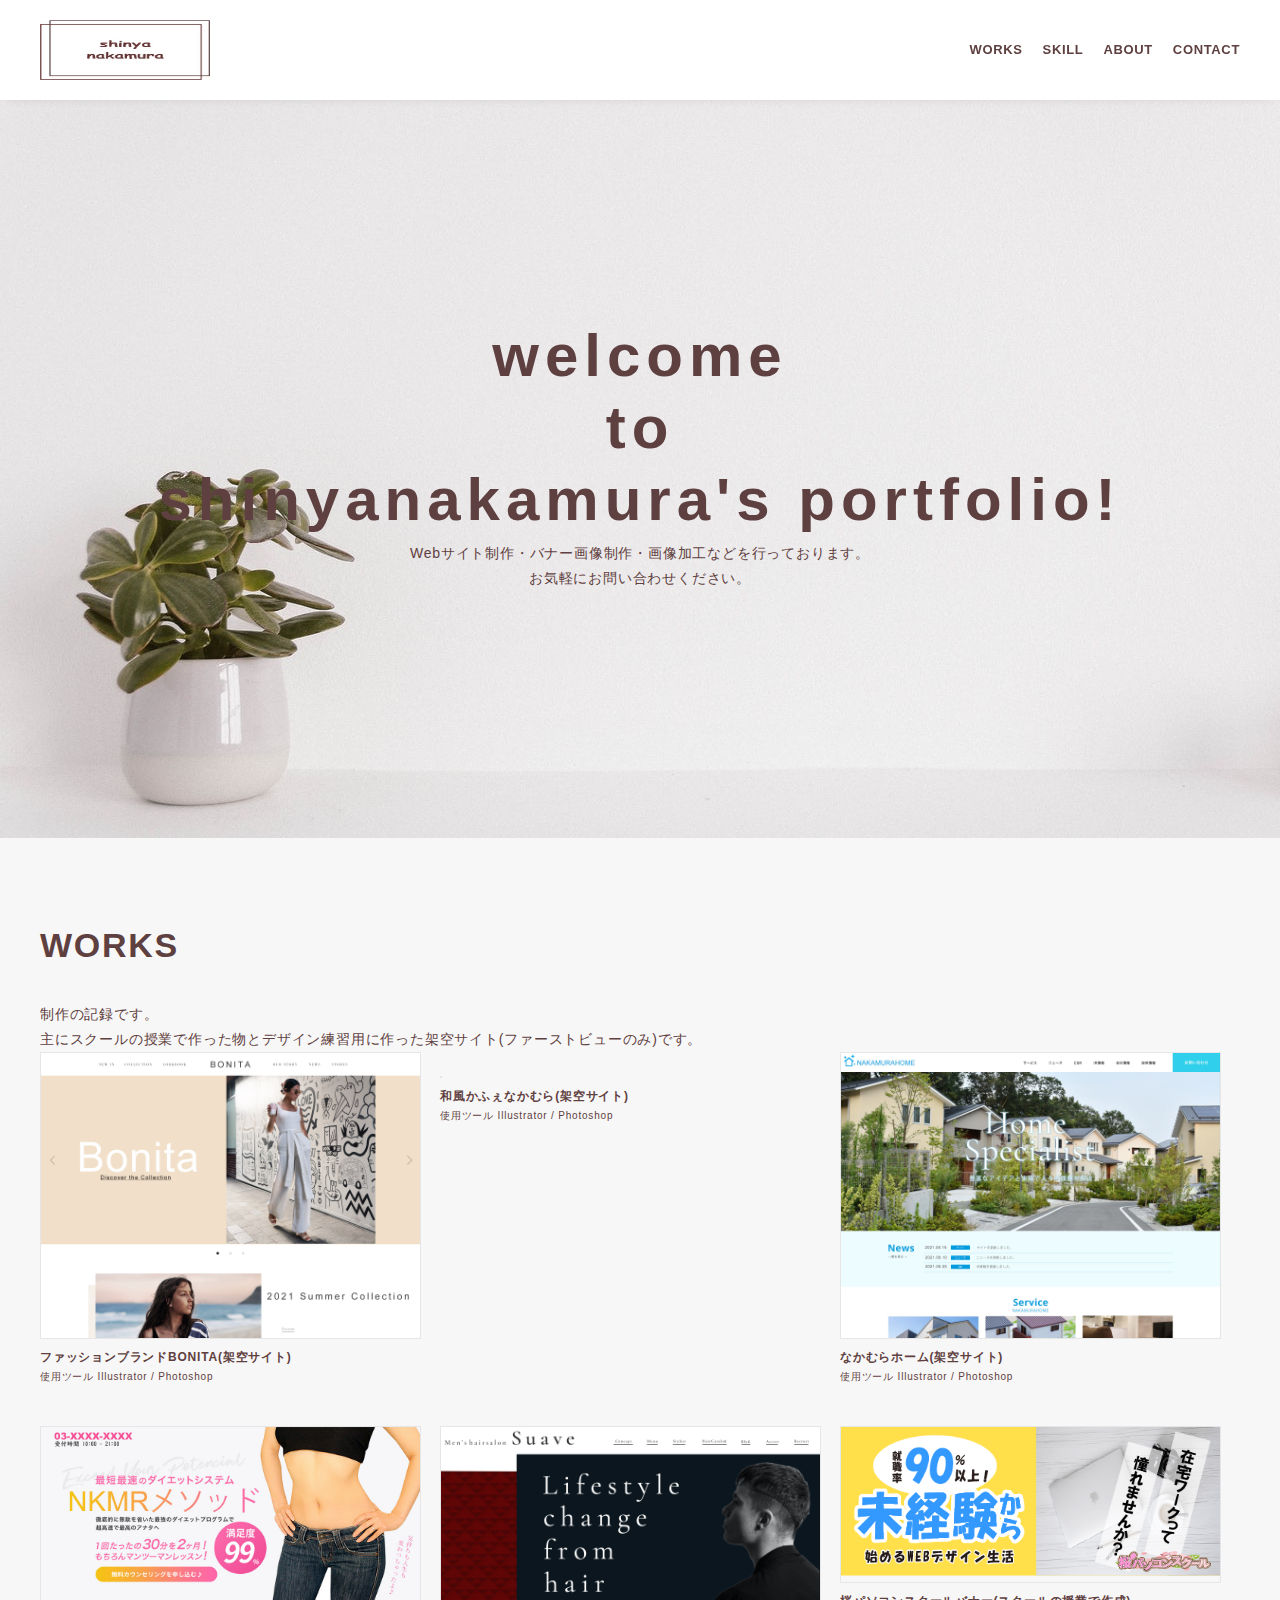
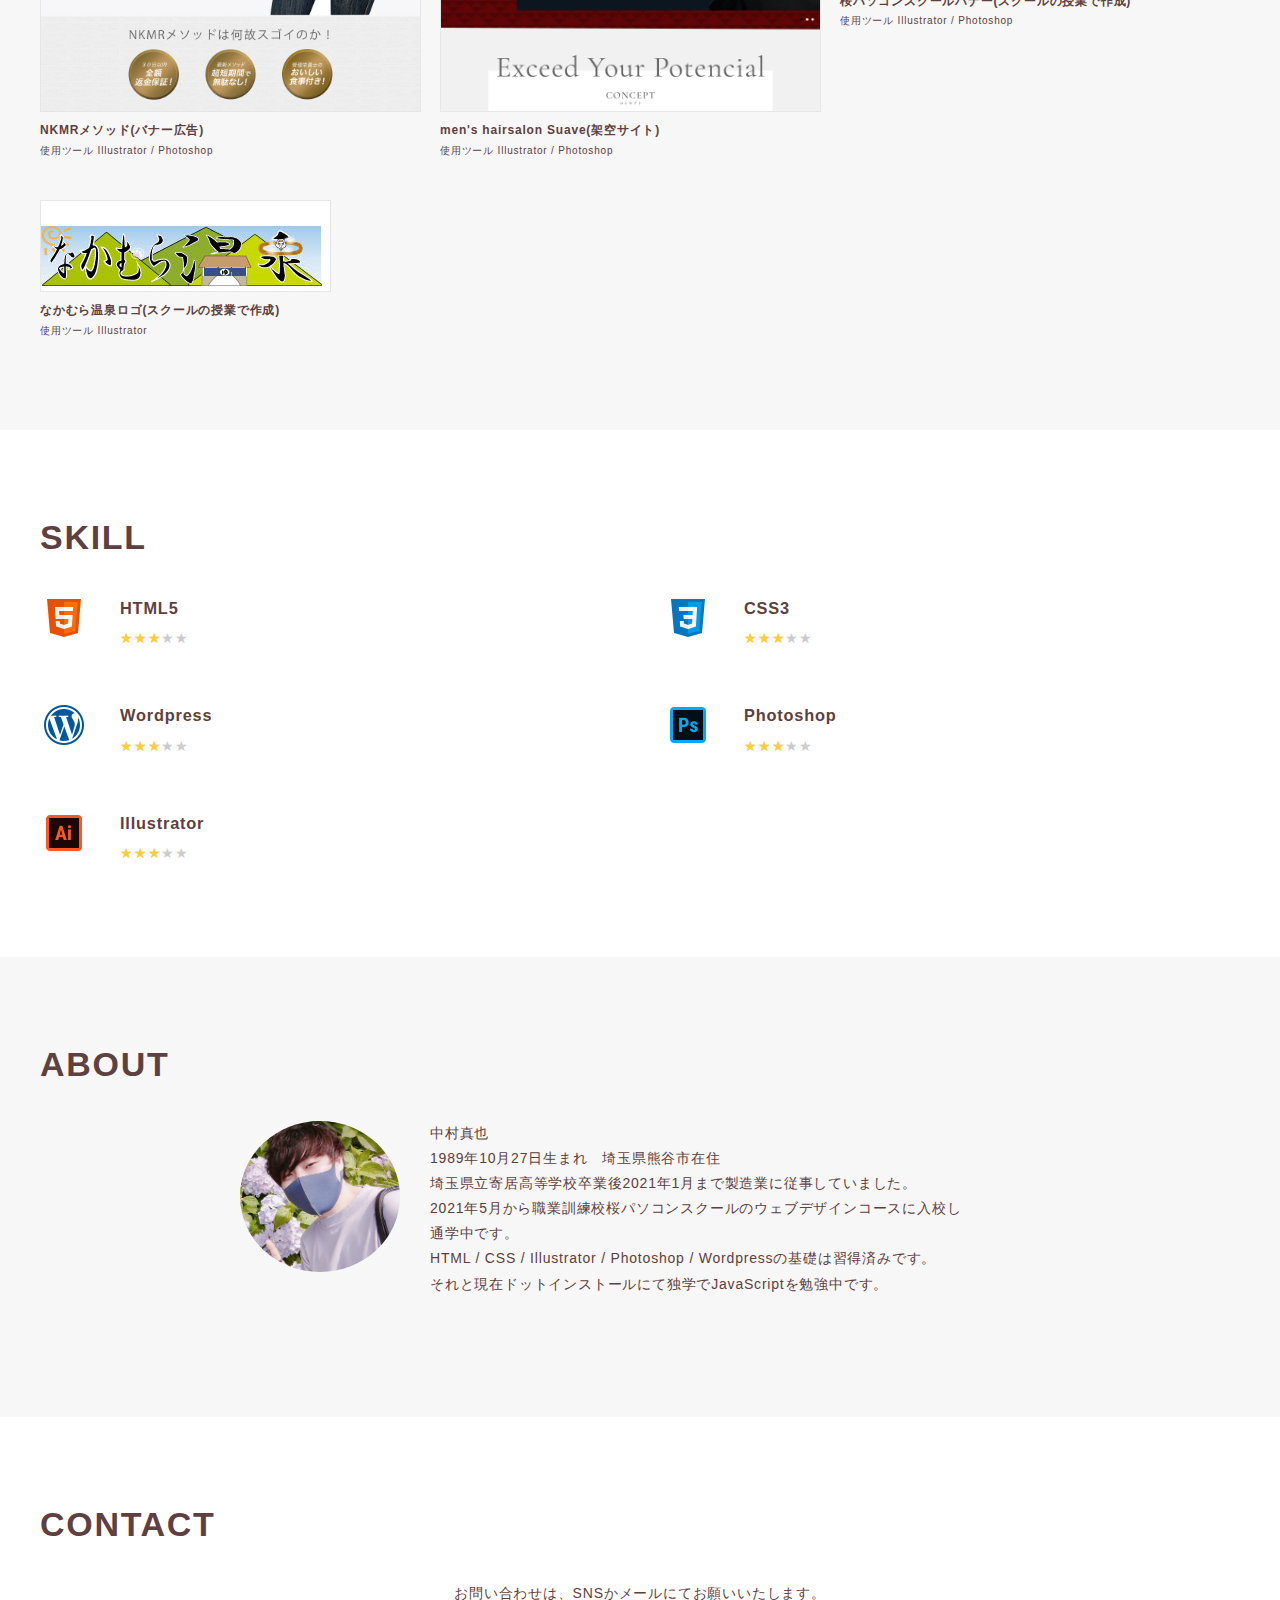
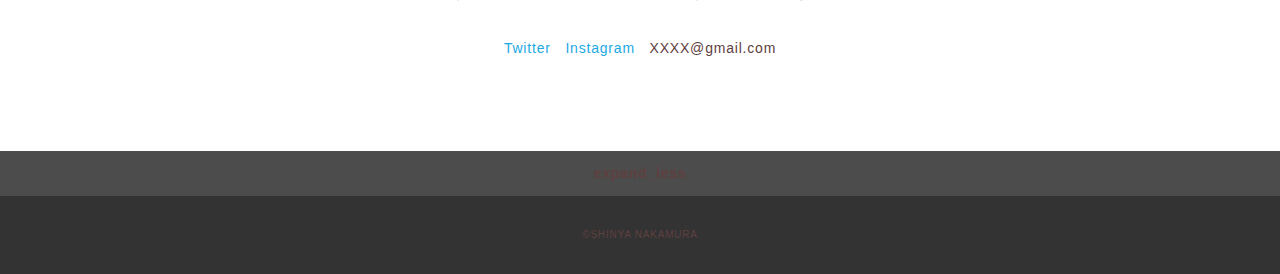
==== index.html @ 09fe64c6 "first commit" ====
<!DOCTYPE html>
<html>
<head>
  <meta charset="utf-8">
  <meta name="viewport" content="width=device-width,initial-scale=1.0,user-scalable=no">
  <meta property="og:type" content="website">
  <meta property="og:description" content="SHINYA　NAKAMURAのポートフォリオサイトです。">
  <meta name="description" content="SHINYA　NAKAMURAのポートフォリオサイトです" />
  <title>SHINYA　NAKAMURA ポートフォリオ</title>
  <link rel="preconnect" href="https://fonts.gstatic.com">
  <link href="css/ress.css" media="all" rel="stylesheet" type="text/css" />
  <link href="css/style.css" media="all" rel="stylesheet" type="text/css" />
</head>

<body>
  <div class="wrapper">

    <!-- /header -->
    <header class="header ">
      <div class="inner">
        <h1 class="header-logo">
          <img src="img2/snlogo.jpg" alt="" />
        </h1>
        <nav class="header-nav">
          <ul class="header-nav-list">
            <li class="header-nav-item"><a href="#works">WORKS</a></li>
            <li class="header-nav-item"><a href="#skill">SKILL</a></li>
            <li class="header-nav-item"><a href="#about">ABOUT</a></li>
            <li class="header-nav-item"><a href="#contact">CONTACT</a></li>
          </ul>
        </nav>
      </div>
    </header>
    <!-- /header -->

    <main class="content">

      <!-- main-visual -->
		<div class="main-visual">
        <div class="main-visual-inner">
          <p class="main-visual-title">welcome<br>to<br>shinyanakamura's portfolio!</p>
          <p class="main-visual-text"> Webサイト制作・バナー画像制作・画像加工などを行っております。<br>お気軽にお問い合わせください。 </p>
        </div>
      </div>
      <!-- /main-visual -->

      <!-- works -->
      <section class="works section" id="works">
        <div class="inner">
          <h2 class="title">WORKS</h2>
			<p>制作の記録です。<br>主にスクールの授業で作った物とデザイン練習用に作った架空サイト(ファーストビューのみ)です。</p>
          <div class="works-list">
            <a class="works-item" href="works.html">
              <p class="works-img"><img src="img2/fashion.jpg" alt="" /></p>
              <p class="works-name">ファッションブランドBONITA(架空サイト)</p>
              <p class="works-info">使用ツール Illustrator / Photoshop</p>
            </a>
            <a class="works-item" href="works2.html">
              <p class="works-img"><img src="img2/wahuucafe.jpg" alt="" /></p>
              <p class="works-name">和風かふぇなかむら(架空サイト)</p>
              <p class="works-info">使用ツール Illustrator / Photoshop</p>
            </a>
            <a class="works-item" href="works3.html">
              <p class="works-img"><img src="img2/home.jpg" alt="" /></p>
              <p class="works-name">なかむらホーム(架空サイト)</p>
              <p class="works-info">使用ツール Illustrator / Photoshop</p>
            </a>
            <a class="works-item" href="works4.html">
              <p class="works-img"><img src="img2/gym.jpg" alt="" /></p>
              <p class="works-name">NKMRメソッド(バナー広告)</p>
              <p class="works-info">使用ツール Illustrator / Photoshop<br></p>
            </a>
            <a class="works-item" href="works5.html">
              <p class="works-img"><img src="img2/hairsalon2.jpg" alt="" /></p>
              <p class="works-name">men's hairsalon Suave(架空サイト)</p>
              <p class="works-info">使用ツール Illustrator / Photoshop</p>
            </a>
			 <a class="works-item" href="works6.html">
              <p class="works-img"><img src="img2/sakurapc.png" alt="" /></p>
              <p class="works-name">桜パソコンスクールバナー(スクールの授業で作成)</p>
              <p class="works-info">使用ツール Illustrator / Photoshop</p>
		    </a>
            <a class="works-item" href="works7.html">
              <p class="works-img"><img src="img2/onsen.jpg" alt="" /></p>
              <p class="works-name">なかむら温泉ロゴ(スクールの授業で作成)</p>
              <p class="works-info">使用ツール Illustrator</p>
		    </a>
          </div>
        </div>
      </section>
      <!-- /works -->

      <!-- skill -->
      <section class="skill section" id="skill">
        <div class="inner">
          <h2 class="title">SKILL</h2>
          <div class="skill-list">
            <div class="skill-item">
              <p class="skill-img"><img src="img2/html.png" alt=""></p>
              <div class="skill-body">
                <h3 class="skill-name">HTML5</h3>
                <p class="skill-text">
                  <span class="star5_rating" data-rate="3"></span></p>
              </div>
            </div>
            <div class="skill-item">
              <p class="skill-img"><img src="img2/css3.png" alt=""></p>
              <div class="skill-body">
                <h3 class="skill-name">CSS3</h3>
                <p class="skill-text">
                  <span class="star5_rating" data-rate="3"></p>
              </div>
            </div>
            <div class="skill-item">
              <p class="skill-img"><img src="img2/word.png" alt=""></p>
              <div class="skill-body">
                <h3 class="skill-name">Wordpress</h3>
                <p class="skill-text">
                  <span class="star5_rating" data-rate="3"></p>
              </div>
            </div>
            <div class="skill-item">
              <p class="skill-img"><img src="img2/photoshop.png" alt=""></p>
              <div class="skill-body">
                <h3 class="skill-name">Photoshop</h3>
                <p class="skill-text">
                  <span class="star5_rating" data-rate="3"></p>
              </div>
            </div>
            <div class="skill-item">
              <p class="skill-img"><img src="img2/illustrator.png" alt=""></p>
              <div class="skill-body">
                <h3 class="skill-name">Illustrator</h3>
                <p class="skill-text">
                 <span class="star5_rating" data-rate="3"></p>
              </div>
            </div>
            </div>
          </div>
        </div>
      </section>
      <!-- /skill -->

      <!-- about -->
      <section class="about section" id="about">
        <div class="inner">
          <h2 class="title">ABOUT</h2>
          <div class="profile">
            <p class="profile-img">
              <img src="img2/2021615.jpg" alt="">
            </p>
            <div class="profile-body">
              <p>
                中村真也<br>1989年10月27日生まれ　埼玉県熊谷市在住<br>埼玉県立寄居高等学校卒業後2021年1月まで製造業に従事していました。<br>
				2021年5月から職業訓練校桜パソコンスクールのウェブデザインコースに入校し<br>通学中です。<br>
				HTML / CSS / Illustrator / Photoshop / Wordpressの基礎は習得済みです。<br>それと現在ドットインストールにて独学でJavaScriptを勉強中です。
              </p>
              <p>
                
              </p>
            </div>
          </div>
        </div>
      </section>
      <!-- /about -->

      <!-- contact -->
      <section class="contact section" id="contact">
        <div class="inner">
          <h2 class="title">CONTACT</h2>
          <p class="lead">
            お問い合わせは、<br class="sp-only">SNSかメールにてお願いいたします。
          </p>
          <div class="contact-list">
            <a class="contact-item" href="https://twitter.com/" target="_blank" rel="noopener">Twitter</a>
            <a class="contact-item" href="https://www.instagram.com/" target="_blank" rel="noopener">Instagram</a>
            <span class="contact-item">XXXX@gmail.com</span>
          </div>
        </div>
      </section>
      <!-- /contact -->
      <div class="page-top" id="js-page-top">
        <span class="material-icons-outlined">expand_less</span>
      </div>
    </main>

    <!-- footer -->
    <footer class="footer">
      <div class="copyright">&copy;SHINYA NAKAMURA</div>
    </footer>
    <!-- /footer -->

  </div>
  <script src="https://ajax.googleapis.com/ajax/libs/jquery/3.5.1/jquery.min.js"></script>
  <script type="text/javascript" src="js/script.js"></script>
</body>
</html>
---- css/ress.css ----
/*!
 * ress.css • v3.0.1
 * MIT License
 * github.com/filipelinhares/ress
 */

/* # =================================================================
   # Global selectors
   # ================================================================= */

html {
  box-sizing: border-box;
  word-break: normal;
  -moz-tab-size: 4;
  tab-size: 4;

  -webkit-text-size-adjust: 100%; /* Prevent adjustments of font size after orientation changes in iOS */
}

*,
::before,
::after {
  box-sizing: inherit;
  background-repeat: no-repeat; /* Set `background-repeat: no-repeat` to all elements and pseudo elements */
}

::before,
::after {
  vertical-align: inherit;
  text-decoration: inherit; /* Inherit text-decoration and vertical align to ::before and ::after pseudo elements */
}

* {
  margin: 0;
  padding: 0; /* Reset `padding` and `margin` of all elements */
}

/* # =================================================================
   # General elements
   # ================================================================= */

hr {
  overflow: visible; /* Show the overflow in Edge and IE */
  height: 0; /* Add the correct box sizing in Firefox */
}

details,
main {
  display: block; /* Render the `main` element consistently in IE. */
}

summary {
  display: list-item; /* Add the correct display in all browsers */
}

small {
  font-size: 80%; /* Set font-size to 80% in `small` elements */
}

[hidden] {
  display: none; /* Add the correct display in IE */
}

abbr[title] {
  /* Add the correct text decoration in Chrome, Edge, IE, Opera, and Safari */
  text-decoration: underline;
  text-decoration: underline dotted;
  border-bottom: none; /* Remove the bottom border in Chrome 57 */
}

a {
  background-color: transparent; /* Remove the gray background on active links in IE 10 */
}

a:active,
a:hover {
  outline-width: 0; /* Remove the outline when hovering in all browsers */
}

code,
kbd,
pre,
samp {
  font-family: monospace, monospace; /* Specify the font family of code elements */
}

pre {
  font-size: 1em; /* Correct the odd `em` font sizing in all browsers */
}

b,
strong {
  font-weight: bolder; /* Add the correct font weight in Chrome, Edge, and Safari */
}

/* https://gist.github.com/unruthless/413930 */
sub,
sup {
  position: relative;
  font-size: 75%;
  line-height: 0;
  vertical-align: baseline;
}

sub {
  bottom: -.25em;
}

sup {
  top: -.5em;
}

/* # =================================================================
   # Forms
   # ================================================================= */

input {
  border-radius: 0;
}

/* Replace pointer cursor in disabled elements */
[disabled] {
  cursor: default;
}

[type="number"]::-webkit-inner-spin-button,
[type="number"]::-webkit-outer-spin-button {
  height: auto; /* Correct the cursor style of increment and decrement buttons in Chrome */
}

[type="search"] {
  outline-offset: -2px; /* Correct the outline style in Safari */

  -webkit-appearance: textfield; /* Correct the odd appearance in Chrome and Safari */
}

[type="search"]::-webkit-search-decoration {
  -webkit-appearance: none; /* Remove the inner padding in Chrome and Safari on macOS */
}

textarea {
  overflow: auto; /* Internet Explorer 11+ */
  resize: vertical; /* Specify textarea resizability */
}

button,
input,
optgroup,
select,
textarea {
  font: inherit; /* Specify font inheritance of form elements */
}

optgroup {
  font-weight: bold; /* Restore the font weight unset by the previous rule */
}

button {
  overflow: visible; /* Address `overflow` set to `hidden` in IE 8/9/10/11 */
}

button,
select {
  text-transform: none; /* Firefox 40+, Internet Explorer 11- */
}

/* Apply cursor pointer to button elements */
button,
[type="button"],
[type="reset"],
[type="submit"],
[role="button"] {
  cursor: pointer;
  color: inherit;
}

/* Remove inner padding and border in Firefox 4+ */
button::-moz-focus-inner,
[type="button"]::-moz-focus-inner,
[type="reset"]::-moz-focus-inner,
[type="submit"]::-moz-focus-inner {
  padding: 0;
  border-style: none;
}

/* Replace focus style removed in the border reset above */
button:-moz-focusring,
[type="button"]::-moz-focus-inner,
[type="reset"]::-moz-focus-inner,
[type="submit"]::-moz-focus-inner {
  outline: 1px dotted ButtonText;
}

button,
html [type="button"],
/* Prevent a WebKit bug where (2) destroys native `audio` and `video`controls in Android 4 */
[type="reset"],
[type="submit"] {
  -webkit-appearance: button; /* Correct the inability to style clickable types in iOS */
}

/* Remove the default button styling in all browsers */
button,
input,
select,
textarea {
  border-style: none;
  background-color: transparent;
}

/* Style select like a standard input */
select {
  -webkit-appearance: none; /* Chrome 41+ */
  -moz-appearance: none; /* Firefox 36+ */
}

select::-ms-expand {
  display: none; /* Internet Explorer 11+ */
}

select::-ms-value {
  color: currentColor; /* Internet Explorer 11+ */
}

legend {
  display: table; /* Correct the text wrapping in Edge and IE */
  max-width: 100%; /* Correct the text wrapping in Edge and IE */
  max-width: 100%; /* Correct the text wrapping in Edge 18- and IE */
  white-space: normal; /* Correct the text wrapping in Edge and IE */
  color: inherit; /* Correct the color inheritance from `fieldset` elements in IE */
  border: 0; /* Correct `color` not being inherited in IE 8/9/10/11 */
}

::-webkit-file-upload-button {
  font: inherit; /* Change font properties to `inherit` in Chrome and Safari */
  color: inherit;
  /* Correct the inability to style clickable types in iOS and Safari */

  -webkit-appearance: button;
}

/* # =================================================================
   # Specify media element style
   # ================================================================= */

img {
  border-style: none; /* Remove border when inside `a` element in IE 8/9/10 */
}

/* Add the correct vertical alignment in Chrome, Firefox, and Opera */
progress {
  vertical-align: baseline;
}

/* # =================================================================
   # Accessibility
   # ================================================================= */

/* Hide content from screens but not screenreaders */
@media screen {
  [hidden~="screen"] {
    display: inherit;
  }
  [hidden~="screen"]:not(:active):not(:focus):not(:target) {
    position: absolute !important;
    clip: rect(0 0 0 0) !important;
  }
}

/* Specify the progress cursor of updating elements */
[aria-busy="true"] {
  cursor: progress;
}

/* Specify the pointer cursor of trigger elements */
[aria-controls] {
  cursor: pointer;
}

/* Specify the unstyled cursor of disabled, not-editable, or otherwise inoperable elements */
[aria-disabled] {
  cursor: default;
}
---- css/style.css ----
@charset "utf-8";
body {
  font-family: "Montserrat","Helvetica Neue",Arial,"Hiragino Kaku Gothic ProN","Hiragino Sans",Meiryo,sans-serif;
  font-size: 14px;
  line-height: 1.8;
  letter-spacing: .8px;
  color: #5f4040;
}

a {
  transition: opacity .3s;
  text-decoration: none;
  color: #1ca9e3;
}

img {
  max-width: 100%;
  height: auto;
  vertical-align: bottom;
  border-style: none;
}

ul,
li {
  list-style: none;
  color: #5f4040
}

.pc-only {
  display: block;
}

.sp-only {
  display: none;
}

/*--------------------------------
 レイアウト
---------------------------------*/
.wrapper {
  padding-top: 73px;
}

.section {
  padding: 90px 0;
}

.section:nth-of-type(odd) {
  background-color: #f7f7f7;
}

.inner {
  max-width: 1340px;
  margin: 0 auto;
  padding: 0 40px;
}

/*--------------------------------
 見出し
---------------------------------*/
.title {
  font-size: 34px;
  font-weight: bold;
  line-height: 1;
  margin-bottom: 40px;
  text-align: left;
  letter-spacing: .05em;
  color: #5f4040;
}

.lead {
  margin-bottom: 30px;
}

/*--------------------------------
ヘッダー
---------------------------------*/
.header {
  position: fixed;
  top: 0;
  z-index: 1;
  width: 100%;
  background-color: #fff;
  box-shadow: 0 5px 10px -6px rgba(0,0,0,.1);
}

.header .inner {
  display: flex;
  align-items: center;
  justify-content: space-between;
  padding: 20px 40px;
}

.header-logo {
  font-size: 20px;
  font-weight: bold;
  line-height: 1.2;
  margin-right: 20px;
  letter-spacing: .05em;
}

.header-logo a {
  color: #5f4040;
}

.header-nav-list {
  display: flex;
  justify-content: space-between;
}

.header-nav-item:not(:last-child) {
  margin-right: 20px;
}

.header-nav-item a {
  position: relative;
  font-size: 13px;
  font-weight: bold;
  display: inline-block;
  padding: 5px 0;
  transition: .3s;
  letter-spacing: .05em;
  color: #5f4040;
}
.header-nav-item a:after {
  position: absolute;
  bottom: 0;
  left: 50%;
  width: 0;
  height: 3px;
  content: "";
  transition: .3s;
  -webkit-transform: translateX(-50%);
  transform: translateX(-50%);
  background-color: #333;
}

.header-nav-item a:hover:after {
  width: 100%;
}
.header img{
	width: 170px;
	height: 60px;
}

/*--------------------------------
 メインビジュアル
---------------------------------*/
.main-visual {
  display: flex;
  align-items: center;
  justify-content: center;
  height: 85vh;
  text-align: center;
  background-image:url("../img2/shokubutu.jpg");
  background-repeat: no-repeat;
  background-size: cover;
  background-position: center center;

}

.main-visual-inner {
  padding: 0 40px;
}

.main-visual-title {
  font-size: 60px;
  font-weight: bold;
  line-height: 1.2;
  margin-bottom: 5px;
  letter-spacing: .1em;
}
/*--------------------------------
 Works
---------------------------------*/
.works-list {
  display: flex;
  flex-wrap: wrap;
  margin-bottom: -40px;
}

.works-item {
  width: 31.74603%;
  margin-right: 1.58730%;
  margin-bottom: 40px;
  color: #5f4040;
}

.works-item:hover {
  opacity: .9;
}

.works-item:nth-of-type(3n) {
  margin-right: 0;
}

.works-img img {
  border: 1px solid #e6e6e6;
}

.works-img{
  cursor: pointer;
  transition: all 0.3s ease 0s;
}

.works-img:hover {
  box-shadow: 0 3px 6px 0 rgba(0, 0, 0, 0.25);
  transform: translateY(-0.1875em);
}


.works-name {
  font-size: 12px;
  font-weight: bold;
  margin-top: 8px;
}

.works-info {
  font-size: 10px;
}

/*--------------------------------
 Skill
---------------------------------*/
.skill-list {
  display: flex;
  flex-wrap: wrap;
  justify-content: space-between;
  margin-bottom: -50px;
}

.skill-item {
  display: flex;
  align-items: flex-start;
  justify-content: space-between;
  width: 48%;
  margin-bottom: 50px;
}

.skill-img {
  width: 60px;
  height: auto;
  margin-right: 20px;
}

.skill-body {
  flex: 1;
}

.skill-name {
  margin-bottom: 3px;
}

.skil-title{
	
}

.star5_rating{
    position: relative;
    z-index: 0;
    display: inline-block;
    white-space: nowrap;
    color: #CCCCCC; /* グレーカラー 自由に設定化 */
    /*font-size: 30px; フォントサイズ 自由に設定化 */
}

.star5_rating:before, .star5_rating:after{
    content: '★★★★★';
}

.star5_rating:after{
    position: absolute;
    z-index: 1;
    top: 0;
    left: 0;
    overflow: hidden;
    white-space: nowrap;
    color: #ffcf32; /* イエローカラー 自由に設定化 */
}

.star5_rating[data-rate="5"]:after{ width: 100%; } /* 星5 */
.star5_rating[data-rate="4.5"]:after{ width: 90%; } /* 星4.5 */
.star5_rating[data-rate="4"]:after{ width: 80%; } /* 星4 */
.star5_rating[data-rate="3.5"]:after{ width: 70%; } /* 星3.5 */
.star5_rating[data-rate="3"]:after{ width: 60%; } /* 星3 */
.star5_rating[data-rate="2.5"]:after{ width: 50%; } /* 星2.5 */
.star5_rating[data-rate="2"]:after{ width: 40%; } /* 星2 */
.star5_rating[data-rate="1.5"]:after{ width: 30%; } /* 星1.5 */
.star5_rating[data-rate="1"]:after{ width: 20%; } /* 星1 */
.star5_rating[data-rate="0.5"]:after{ width: 10%; } /* 星0.5 */
.star5_rating[data-rate="0"]:after{ width: 0%; } /* 星0 */

/*--------------------------------
 About
---------------------------------*/
.profile {
  display: flex;
  flex-wrap: wrap;
  max-width: 800px;
  margin: 0 auto;
}
.profile-img {
  width: 20%;
  margin-right: 30px;
  border-radius: 50%;
}
.profile-img img {
  border-radius: 50%;
}
.profile-body {
  flex: 1;
}
.profile-body p:not(:last-child) {
  margin-bottom: 30px;
}

/*--------------------------------
 Contact
---------------------------------*/
.contact {
  text-align: center;
}

.contact-item:not(:last-child) {
  margin-right: 10px;
}

.contact-text {
  margin-top: 10px;
}
/*--------------------------------
 ページトップ
---------------------------------*/
.page-top {
  font-weight: bold;
  padding: 10px;
  cursor: pointer;
  text-align: center;
  background-color: #4c4c4c;
}

.page-top .material-icons-outlined {
  vertical-align: bottom;
  color: #5f4040;
}

/*--------------------------------
 フッター
---------------------------------*/
.footer {
  padding: 30px;
  background-color: #333;
}

.copyright {
  font-size: 10px;
  text-align: center;
  color: #5f4040;
}

/*--------------------------------
 下層：Worksページ
---------------------------------*/
.article {
  padding: 80px 0;
}

.article-inner {
  max-width: 1040px;
  margin: 0 auto;
  padding: 0 20px;
}

.article-title {
  margin-bottom: 30px;
  text-align: center;
}

.article-img {
  margin-bottom: 20px;
}

.article-body {
  max-width: 720px;
  margin: 0 auto;
  margin-bottom: 80px;
}

.article-info-title {
  font-size: 15px;
}

.article-body img {
  margin-bottom: 30px;
}

.article-body p {
  margin-bottom: 30px;
}

.home-link {
  text-align: center;
}

/*media Queries 767
----------------------------------------------------*/
@media screen and (max-width: 767px) {
  body {
    font-size: 13px;
    line-height: 1.7;
  }

  .pc-only {
    display: none;
  }

  .sp-only {
    display: block;
  }

  /* 見出し */
  .title {
    font-size: 26px;
    margin-bottom: 20px;
  }

  /* レイアウト */
  .wrapper {
    padding-top: 57px;
  }

  .section {
    padding: 60px 0;
  }

  .inner {
    padding: 0 20px;
  }

  /* ヘッダー */
  .header .inner {
    padding: 15px;
  }

  .header-logo {
    font-size: 15px;
    margin-right: 15px;
  }

  .header-nav-item:not(:last-child) {
    margin-right: 10px;
  }

  .header-nav-item a {
    font-size: 10px;
  }

  .header-nav-item a:after {
    display: none;
  }

  /*  メインビジュアル */
  .main-visual {
    height: 75vh;
  }

  .main-visual-inner {
    padding: 0 20px;
  }

  .main-visual-title {
    font-size: 30px;
      }
  .main-visual-subtitle {
    font-size: 16px;
    margin-bottom: 20px;
  }

  /* Works */
  .works-name {
    font-size: 10px;
  }

  .works-list {
    justify-content: space-between;
  }

  .works-item {
    flex: 0 0 48%;
    margin-right: 0;
    margin-bottom: 30px;
  }

  /* Skill */
  .skill-list {
    display: block;
    margin-bottom: 0;
  }

  .skill-item {
    width: 100%;
    margin-bottom: 35px;
  }

  .skill-item:last-child {
    margin-bottom: 0;
  }

  /* About */
  .profile {
    display: block;
  }
  .profile-img {
    width: 150px;
    margin: 0 auto;
    margin-bottom: 25px;
  }

  .profile-body p:not(:last-child) {
    margin-bottom: 20px;
  }

  /* フッター */
  .footer {
    padding: 20px;
  }

  /* 下層ページ */
  .article {
    padding: 50px 0;
  }
}
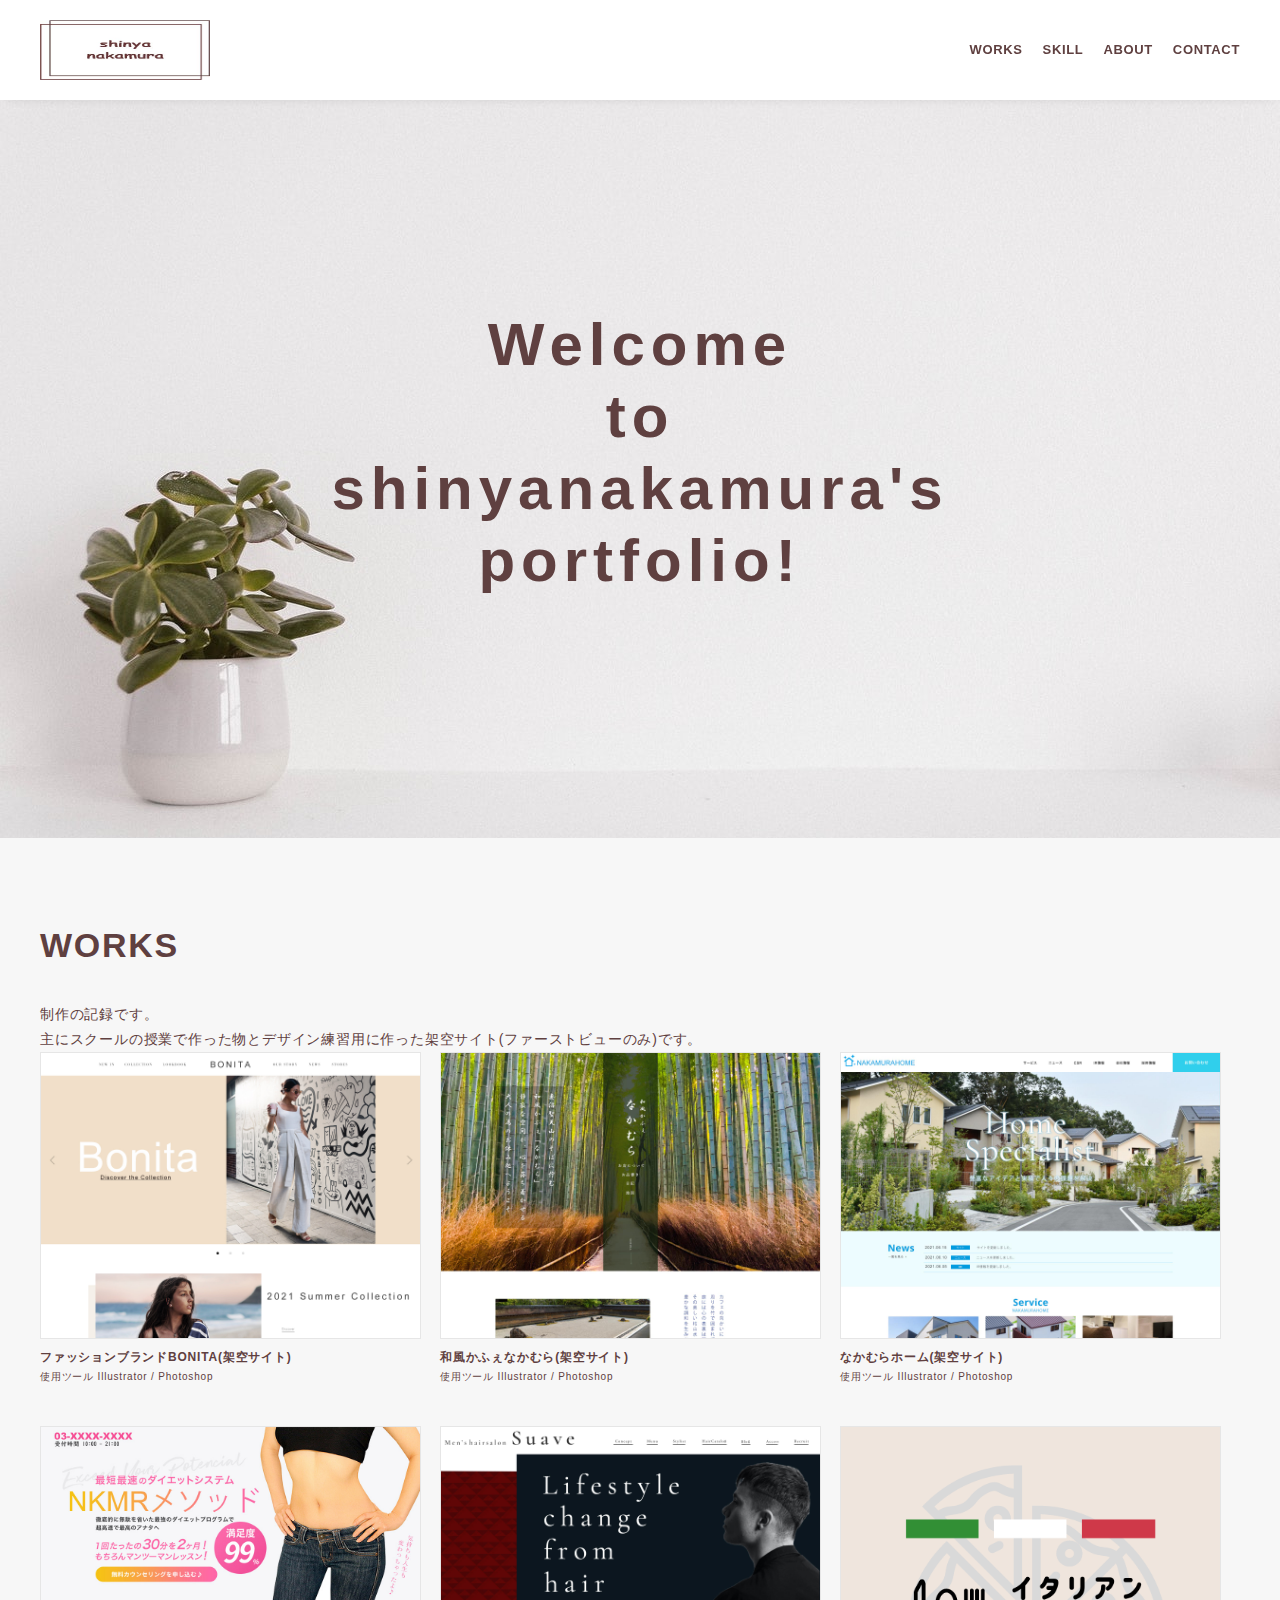
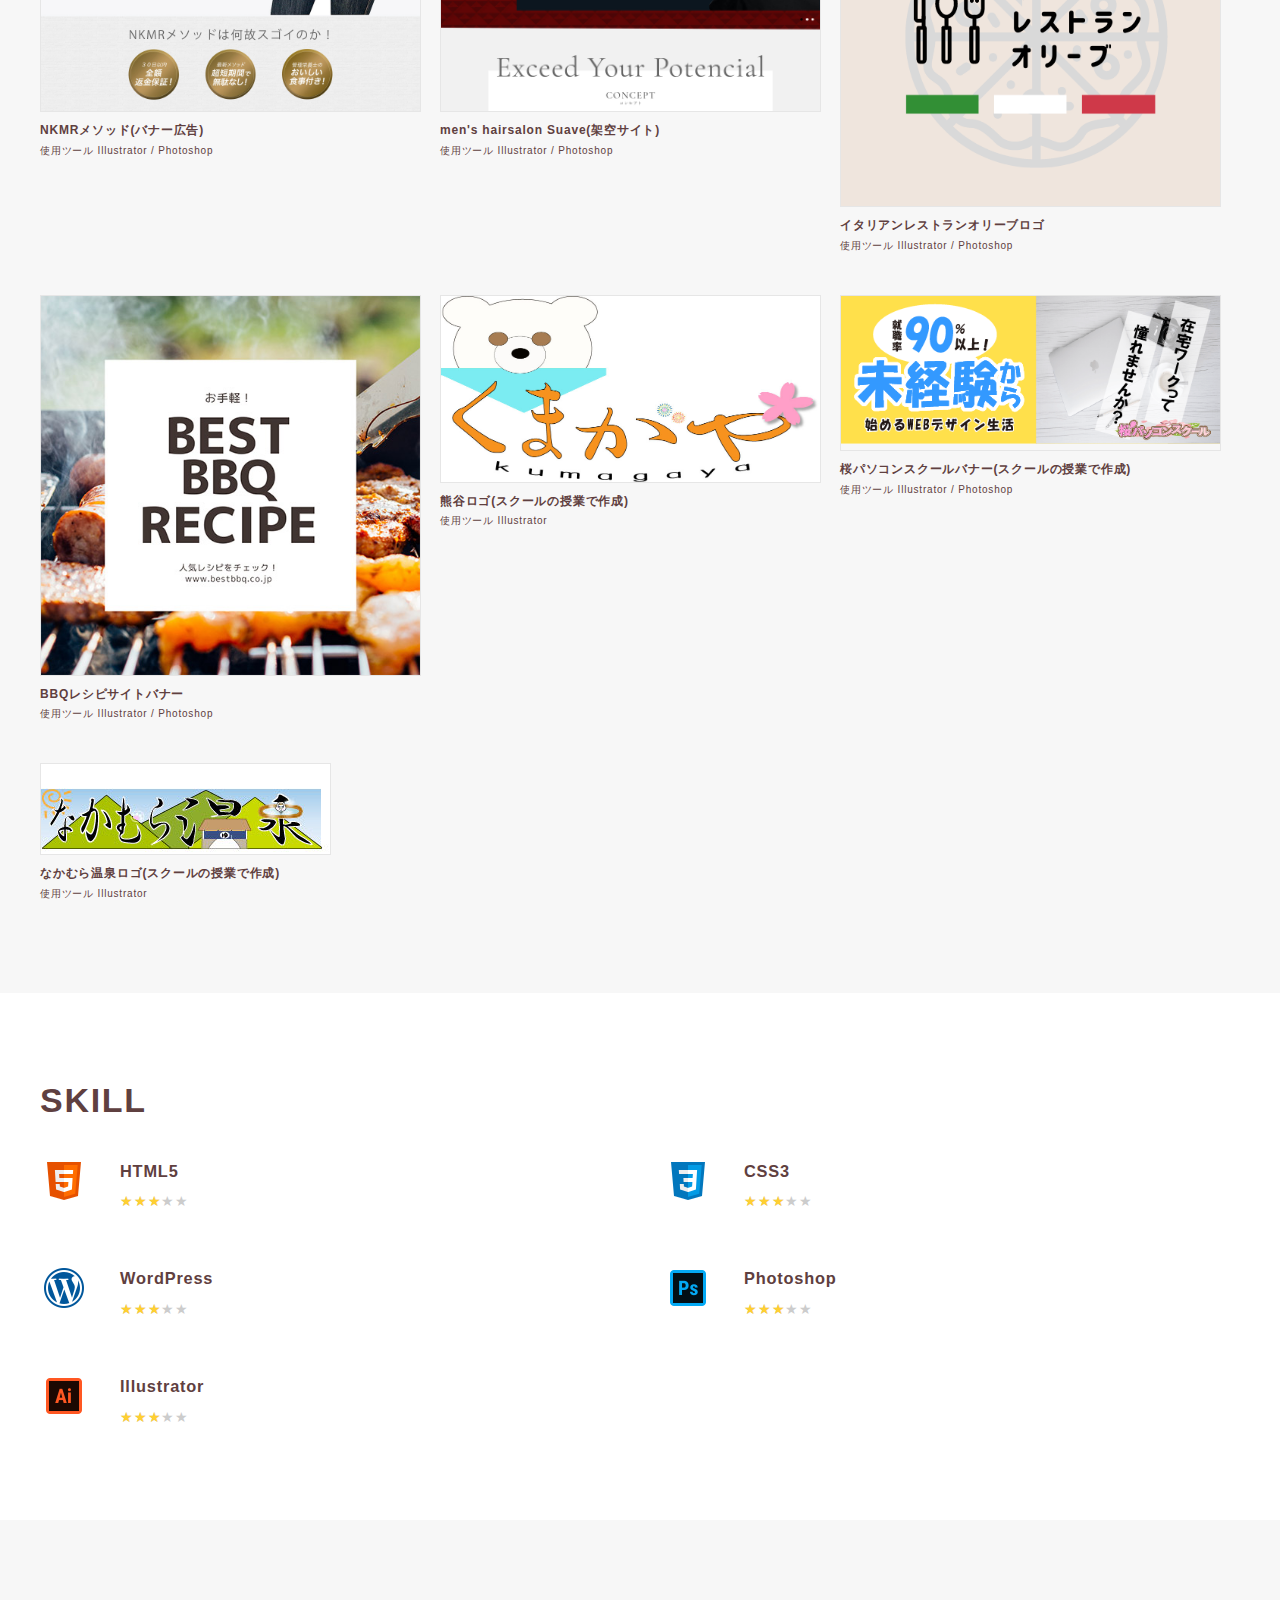
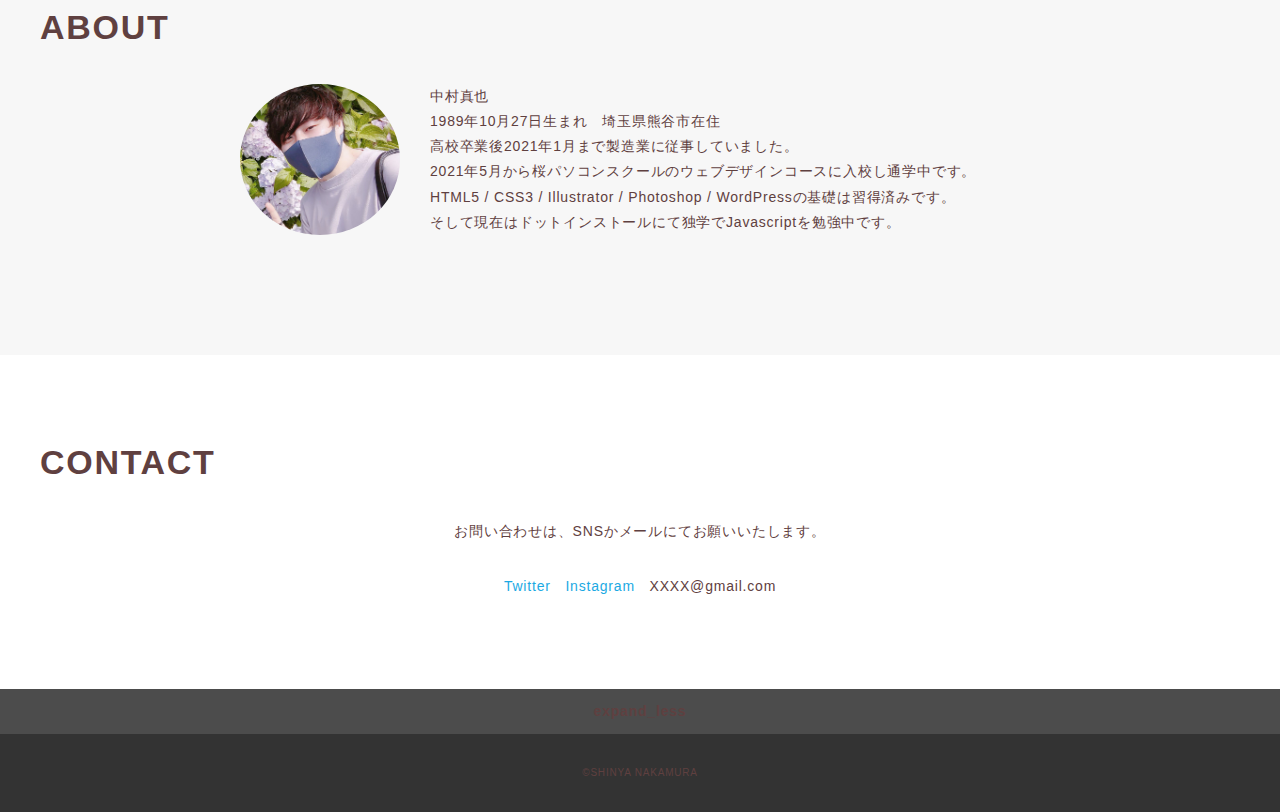
==== commit 6fd13a7e: "レイアウト変更しました" ====
--- a/index.html
+++ b/index.html
@@ -38,8 +38,8 @@
       <!-- main-visual -->
 		<div class="main-visual">
         <div class="main-visual-inner">
-          <p class="main-visual-title">welcome<br>to<br>shinyanakamura's portfolio!</p>
-          <p class="main-visual-text"> Webサイト制作・バナー画像制作・画像加工などを行っております。<br>お気軽にお問い合わせください。 </p>
+          <p class="main-visual-title">Welcome<br>to<br>shinyanakamura's<br>portfolio!</p>
+          <p class="main-visual-text"></p>
         </div>
       </div>
       <!-- /main-visual -->
@@ -56,7 +56,7 @@
               <p class="works-info">使用ツール Illustrator / Photoshop</p>
             </a>
             <a class="works-item" href="works2.html">
-              <p class="works-img"><img src="img2/wahuucafe.jpg" alt="" /></p>
+              <p class="works-img"><img src="img2/wa.jpg" alt="" /></p>
               <p class="works-name">和風かふぇなかむら(架空サイト)</p>
               <p class="works-info">使用ツール Illustrator / Photoshop</p>
             </a>
@@ -75,16 +75,31 @@
               <p class="works-name">men's hairsalon Suave(架空サイト)</p>
               <p class="works-info">使用ツール Illustrator / Photoshop</p>
             </a>
-			 <a class="works-item" href="works6.html">
+            <a class="works-item" href="works9.html">
+              <p class="works-img"><img src="img2/italian.png" alt="" /></p>
+              <p class="works-name">イタリアンレストランオリーブロゴ</p>
+              <p class="works-info">使用ツール Illustrator / Photoshop</p>
+	    </a>
+            <a class="works-item" href="works10.html">
+              <p class="works-img"><img src="img2/BBQ2.jpg" alt="" /></p>
+              <p class="works-name">BBQレシピサイトバナー</p>
+              <p class="works-info">使用ツール Illustrator / Photoshop</p>
+            </a>
+            <a class="works-item" href="works8.html">
+              <p class="works-img"><img src="img2/kumagaya.jpg" alt="" /></p>
+              <p class="works-name">熊谷ロゴ(スクールの授業で作成)</p>
+              <p class="works-info">使用ツール Illustrator</p>
+	    </a>
+	    <a class="works-item" href="works6.html">
               <p class="works-img"><img src="img2/sakurapc.png" alt="" /></p>
               <p class="works-name">桜パソコンスクールバナー(スクールの授業で作成)</p>
               <p class="works-info">使用ツール Illustrator / Photoshop</p>
-		    </a>
+	    </a>
             <a class="works-item" href="works7.html">
               <p class="works-img"><img src="img2/onsen.jpg" alt="" /></p>
               <p class="works-name">なかむら温泉ロゴ(スクールの授業で作成)</p>
               <p class="works-info">使用ツール Illustrator</p>
-		    </a>
+	    </a>  
           </div>
         </div>
       </section>
@@ -98,41 +113,46 @@
             <div class="skill-item">
               <p class="skill-img"><img src="img2/html.png" alt=""></p>
               <div class="skill-body">
-                <h3 class="skill-name">HTML5</h3>
-                <p class="skill-text">
-                  <span class="star5_rating" data-rate="3"></span></p>
+               <h3 class="skill-name">HTML5</h3>
+                <p class="skill-text">
+                  <span class="star5_rating" data-rate="3"></span>
+                </p>
               </div>
             </div>
             <div class="skill-item">
               <p class="skill-img"><img src="img2/css3.png" alt=""></p>
               <div class="skill-body">
-                <h3 class="skill-name">CSS3</h3>
-                <p class="skill-text">
-                  <span class="star5_rating" data-rate="3"></p>
+               <h3 class="skill-name">CSS3</h3>
+                <p class="skill-text">
+                  <span class="star5_rating" data-rate="3">
+                </p>
               </div>
             </div>
             <div class="skill-item">
               <p class="skill-img"><img src="img2/word.png" alt=""></p>
               <div class="skill-body">
-                <h3 class="skill-name">Wordpress</h3>
-                <p class="skill-text">
-                  <span class="star5_rating" data-rate="3"></p>
+               <h3 class="skill-name">WordPress</h3>
+                <p class="skill-text">
+                  <span class="star5_rating" data-rate="3">
+                </p>
               </div>
             </div>
             <div class="skill-item">
               <p class="skill-img"><img src="img2/photoshop.png" alt=""></p>
               <div class="skill-body">
-                <h3 class="skill-name">Photoshop</h3>
-                <p class="skill-text">
-                  <span class="star5_rating" data-rate="3"></p>
+               <h3 class="skill-name">Photoshop</h3>
+                <p class="skill-text">
+                 <span class="star5_rating" data-rate="3">
+                </p>
               </div>
             </div>
             <div class="skill-item">
               <p class="skill-img"><img src="img2/illustrator.png" alt=""></p>
               <div class="skill-body">
-                <h3 class="skill-name">Illustrator</h3>
-                <p class="skill-text">
-                 <span class="star5_rating" data-rate="3"></p>
+               <h3 class="skill-name">Illustrator</h3>
+                <p class="skill-text">
+                  <span class="star5_rating" data-rate="3">
+                </p>
               </div>
             </div>
             </div>
@@ -151,9 +171,9 @@
             </p>
             <div class="profile-body">
               <p>
-                中村真也<br>1989年10月27日生まれ　埼玉県熊谷市在住<br>埼玉県立寄居高等学校卒業後2021年1月まで製造業に従事していました。<br>
-				2021年5月から職業訓練校桜パソコンスクールのウェブデザインコースに入校し<br>通学中です。<br>
-				HTML / CSS / Illustrator / Photoshop / Wordpressの基礎は習得済みです。<br>それと現在ドットインストールにて独学でJavaScriptを勉強中です。
+                中村真也<br>1989年10月27日生まれ　埼玉県熊谷市在住<br>高校卒業後2021年1月まで製造業に従事していました。<br>
+				2021年5月から桜パソコンスクールのウェブデザインコースに入校し通学中です。<br>
+				HTML5 / CSS3 / Illustrator / Photoshop / WordPressの基礎は習得済みです。<br>そして現在はドットインストールにて独学でJavascriptを勉強中です。
               </p>
               <p>
                 
